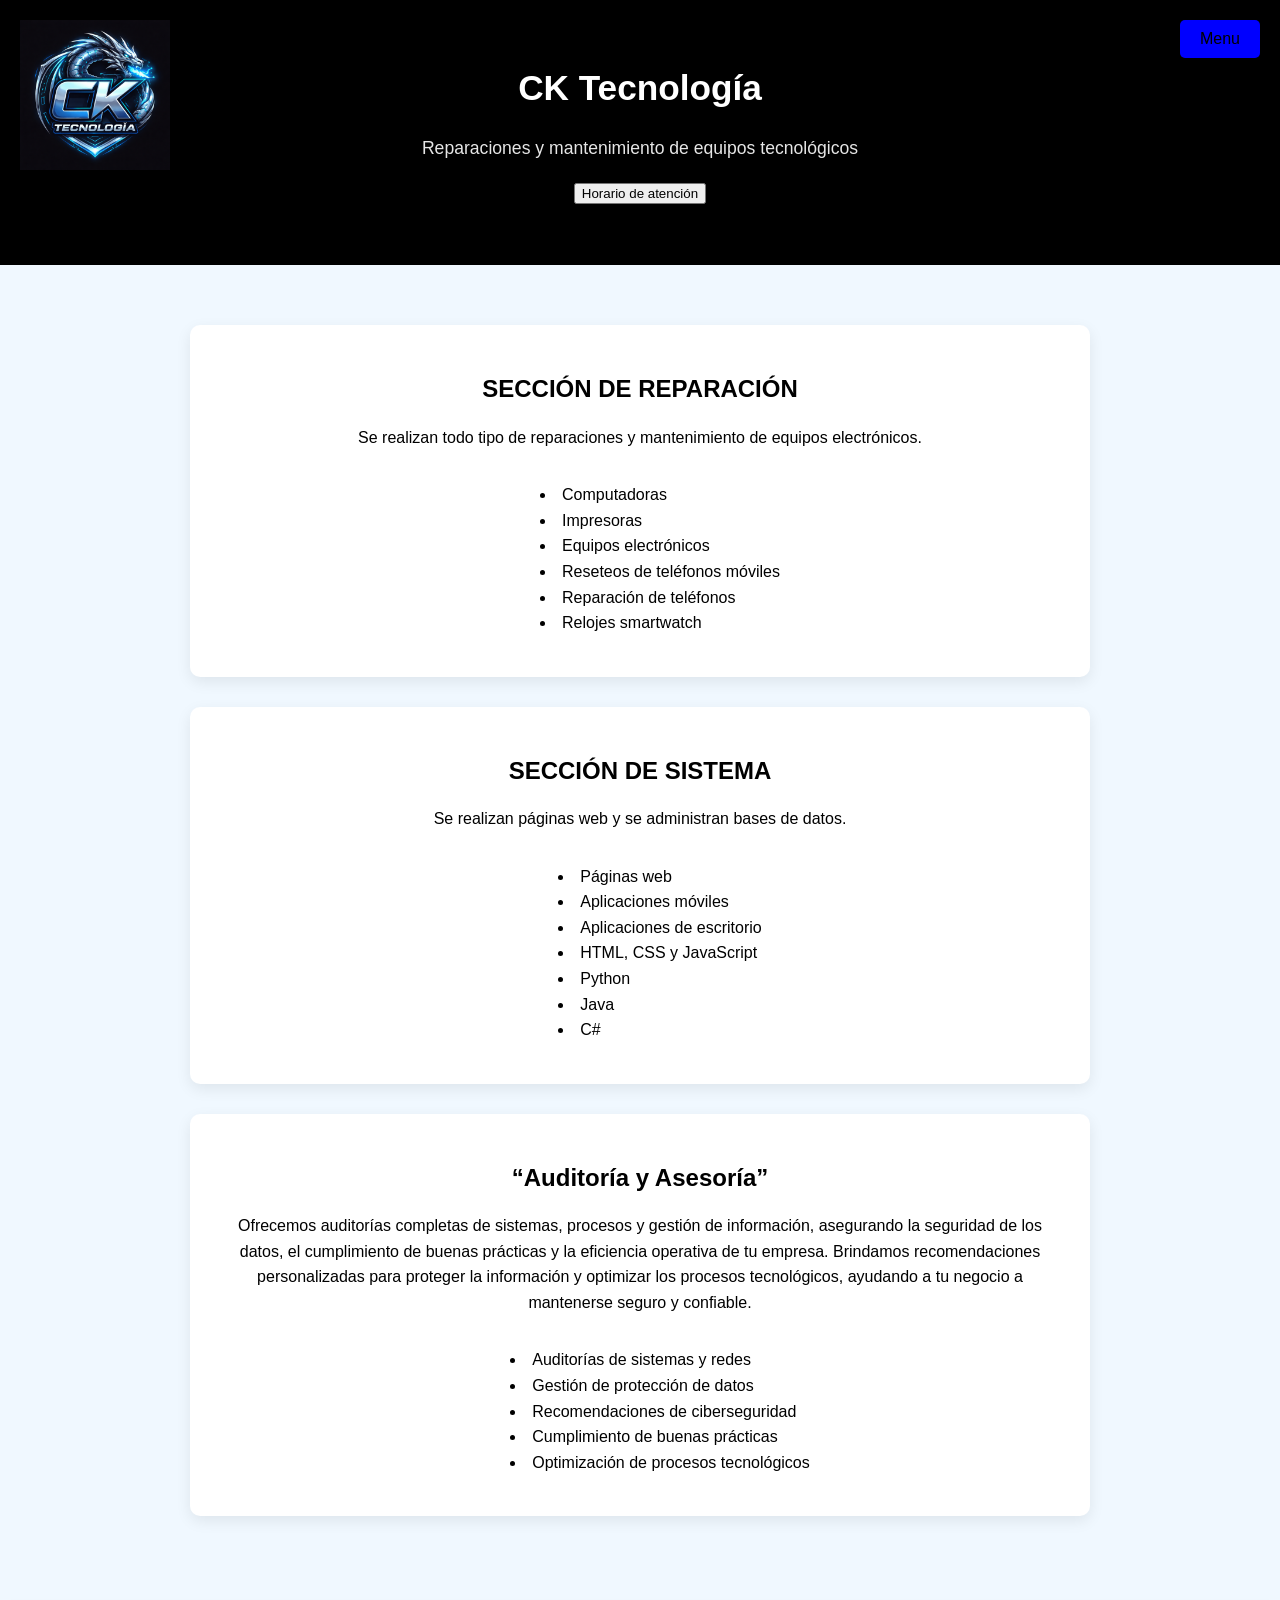
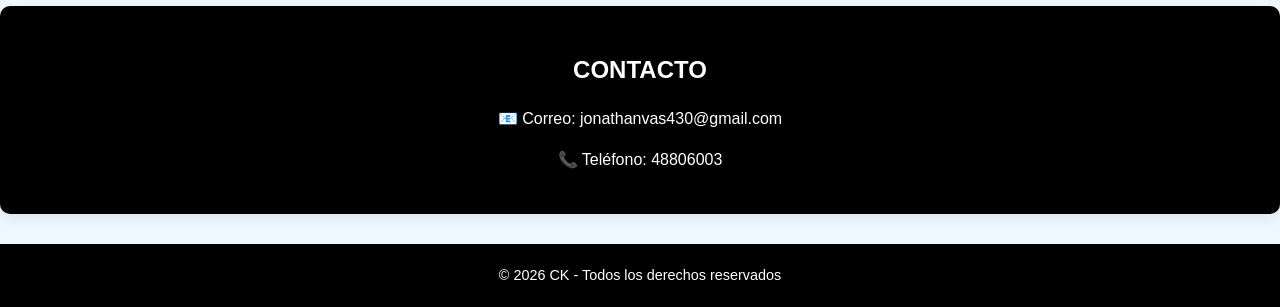
==== proyect.html @ 314781e8 "Add files via upload" ====
<!DOCTYPE html>
<html lang="es">
<head>
    <meta charset="UTF-8">
    <meta name="viewport" content="width=device-width, initial-scale=1.0">
    <link rel="stylesheet" href="proyect.css">
    <title>CK Tecnología</title>
</head>
<body>

<header>
    <img src="logotipo.png" alt="Logotipo de CK tecnológicos" class="logo">

    <h1>CK Tecnología</h1>
   
    <p>Reparaciones y mantenimiento de equipos tecnológicos</p>

    <div id="menuContainer">
        <button id="btnMenu">Menu</button>
        <div id="menu" class="menu-procedimiento">
            <a href="informacion.html">Menu Principal</a>
        </div>
    </div>

    <button id="btnInfo">Horario de atención</button>
    <p id="mensaje">Atendemos de lunes a viernes de 8.00am a 5.00pm y sábado de 8.00am a 12.00pm.</p>
</header>

<main>

    <section>
        <h2>SECCIÓN DE REPARACIÓN</h2>
        <p>
            Se realizan todo tipo de reparaciones y mantenimiento de equipos electrónicos.
        </p>
        <ul>
            <li>Computadoras</li>
            <li>Impresoras</li>
            <li>Equipos electrónicos</li>
            <li>Reseteos de teléfonos móviles</li>
            <li>Reparación de teléfonos</li>
            <li>Relojes smartwatch</li>
        </ul>
    </section>

    <section>
        <h2>SECCIÓN DE SISTEMA</h2>
        <p>Se realizan páginas web y se administran bases de datos.</p>

        <ul>
            <li>Páginas web</li>
            <li>Aplicaciones móviles</li>
            <li>Aplicaciones de escritorio</li>
            <li>HTML, CSS y JavaScript</li>
            <li>Python</li>
            <li>Java</li>
            <li>C#</li>
        </ul>
    </section>

    <section>
        <h2>“Auditoría y Asesoría”</h2>
        <p>Ofrecemos auditorías completas de sistemas, procesos y gestión de información, 
            asegurando la seguridad de los datos, el cumplimiento de buenas prácticas y la 
            eficiencia operativa de tu empresa. Brindamos recomendaciones personalizadas
             para proteger la información y 
            optimizar los procesos tecnológicos, ayudando a tu negocio a mantenerse 
            seguro y confiable.</p>

            <ul>
                <li>Auditorías de sistemas y redes</li>
                <li>Gestión de protección de datos</li>
                <li>Recomendaciones de ciberseguridad</li>
                <li>Cumplimiento de buenas prácticas</li>
                <li>Optimización de procesos tecnológicos</li>
            </ul>
    </section>

</main>

<section class="contacto">
    <h2>CONTACTO</h2>
    <p>📧 Correo: jonathanvas430@gmail.com</p>
    <p>📞 Teléfono: 48806003</p>
</section>

<footer>
    © 2026 CK - Todos los derechos reservados
</footer>

<script src="proyect.js"></script>
</body>
</html>
---- proyect.css ----
body {
    font-family: 'Poppins', sans-serif;
    margin: 0;
    background-color: aliceblue;
    color: black;
    line-height: 1.6;
}

/* HEADER */
header {
    background-color: black;
    color: white;
    padding: 60px 20px;
    text-align: center;
    position: relative; /* necesario para posicionar el logo y menú */
}

/* MENU */
#menuContainer {
    position: absolute;
    top: 20px;
    right: 20px;
    
}
#btnMenu {
    background-color: blue;
    color: black;
    border: none;
    padding: 10px 20px;
    font-size: 1rem;
    border-radius: 5px;
    cursor: pointer;
    transition: 0.3s;

}

#btnMenu:hover {
    background-color: red;
    transform: scale(1.05);
    transition: 0.3s;
}

#menu {
    display: none; /* oculto por defecto */
    position: absolute;
    top: 100%; /* justo debajo del botón */
    right: 0;
    background-color: black;
    color: yellow;
    min-width: 180px;
    box-shadow: 0 8px 16px rgba(0,0,0,0.2);
    border-radius: 5px;
    z-index: 1000;
}

#menu.mostrar {
    display: block;
}

#menu a {
    display: block;
    padding: 10px;
    background-color: white;
    color: black;
    text-decoration: none;
}

#menu a:hover {
    background-color: red;
    color: white;
}

/* Logo en esquina izquierda */
.logo {
    width: 150px;
    position: absolute;
    top: 20px;
    left: 20px;
}

/* Título */
header h1 {
    margin: 0;
    font-size: 2.2rem;
}

/* Subtítulo */
header p {
    font-size: 1.1rem;
    opacity: 0.9;
}

/* BOTÓN HORARIO */
#btnInfo:hover {
    background-color: darkblue;
    transform: scale(1.05);
    transition: 0.3s;
}

/* MAIN */
main {
    max-width: 900px;
    margin: 40px auto;
    padding: 20px;
    text-align: center;
}

/* SECCIONES */
section {
    background: white;
    padding: 25px;
    border-radius: 10px;
    margin-bottom: 30px;
    box-shadow: 0 5px 15px rgba(0,0,0,0.08);
}

section h2 {
    margin-bottom: 10px;
}

ul {
    list-style-position: inside;
    text-align: left;
    display: inline-block;
}

/* FOOTER */
footer {
    text-align: center;
    padding: 20px;
    background-color: black;
    color: white;
    font-size: 0.9rem;
}

section:last-of-type {
    text-align: center;
}

section.contacto {
    background-color: black;
    color: white;
}
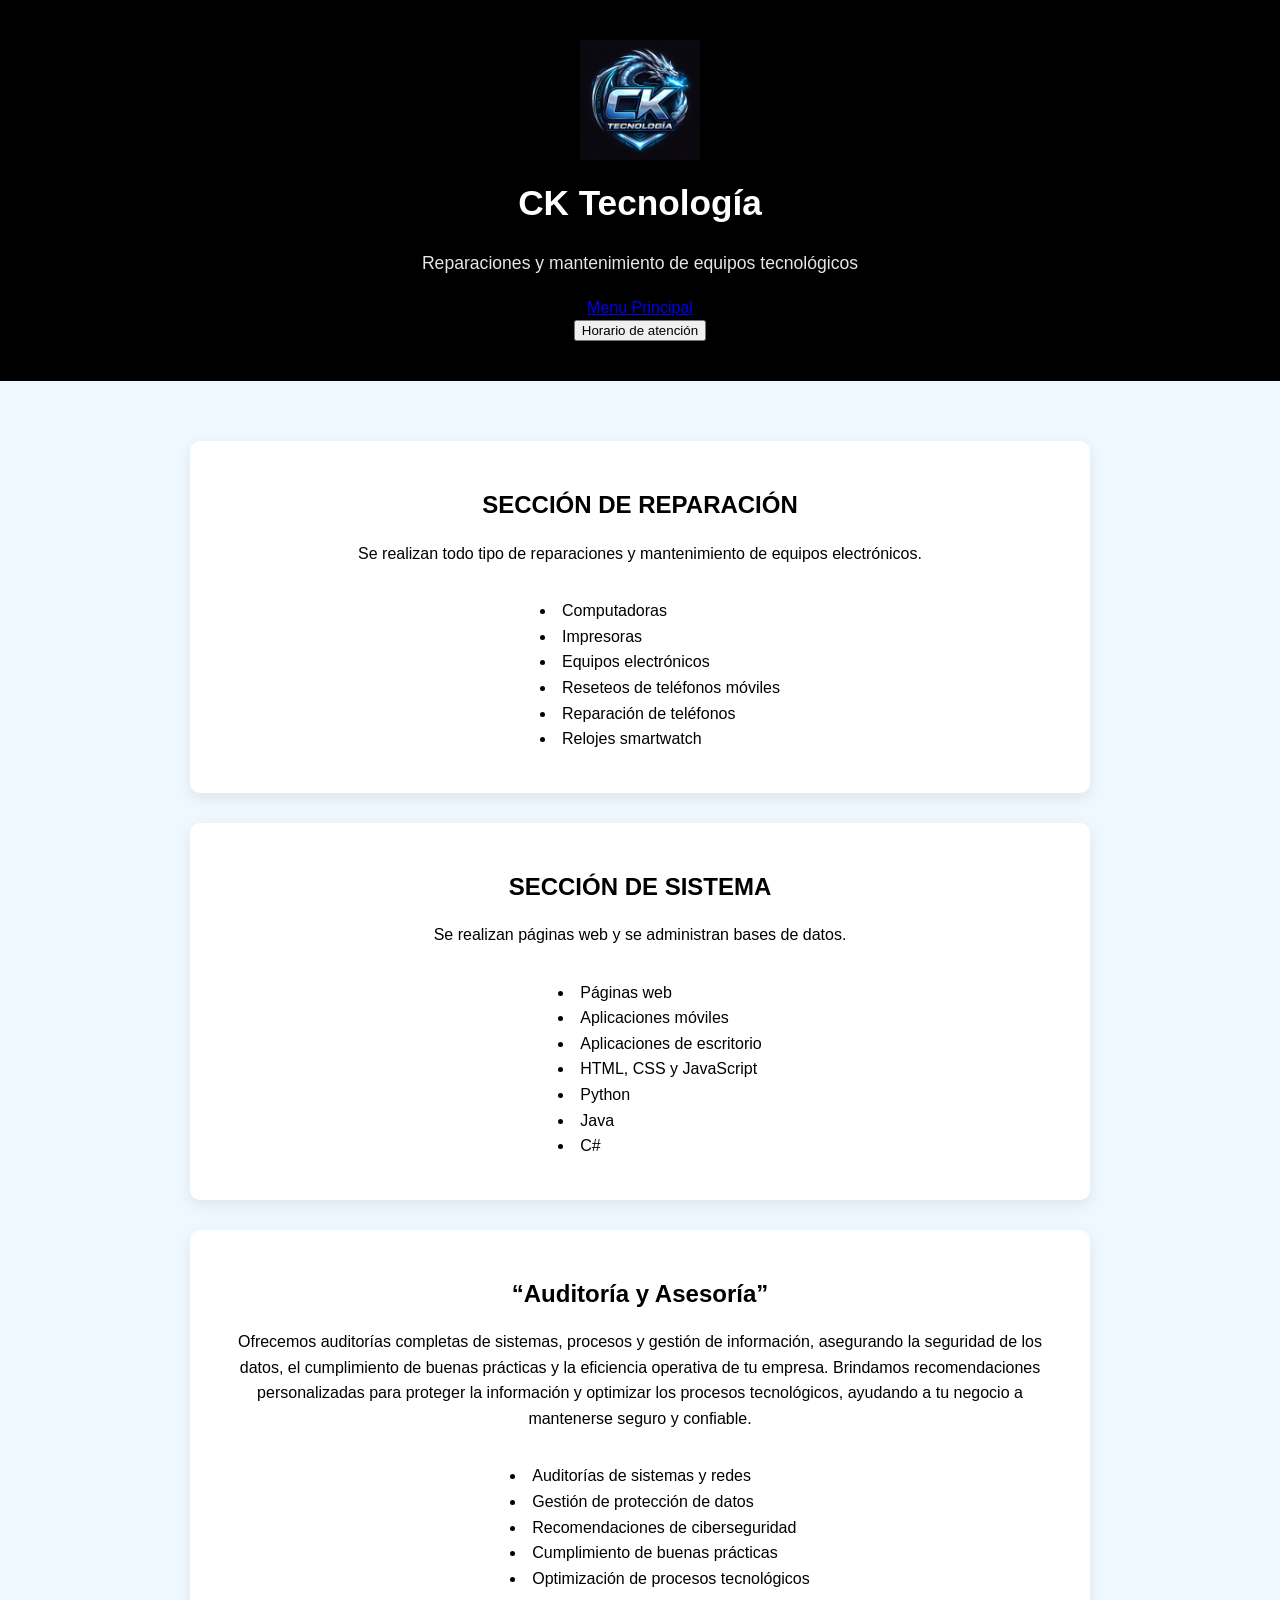
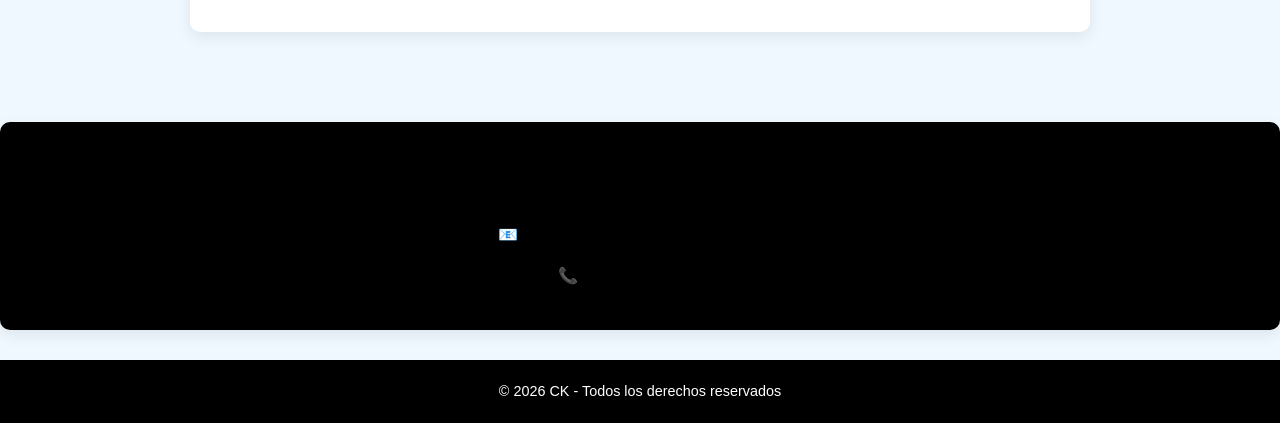
==== commit 5ccbc861: "Update proyect.html" ====
--- a/proyect.html
+++ b/proyect.html
@@ -16,9 +16,8 @@
     <p>Reparaciones y mantenimiento de equipos tecnológicos</p>
 
     <div id="menuContainer">
-        <button id="btnMenu">Menu</button>
         <div id="menu" class="menu-procedimiento">
-            <a href="informacion.html">Menu Principal</a>
+            <a href="index.html">Menu Principal</a>
         </div>
     </div>
 
@@ -90,4 +89,6 @@
 
 <script src="proyect.js"></script>
 </body>
-</html>+
+</html>
+
--- a/proyect.css
+++ b/proyect.css
@@ -1,4 +1,4 @@
-body {
+ body {
     font-family: 'Poppins', sans-serif;
     margin: 0;
     background-color: aliceblue;
@@ -8,74 +8,23 @@
 
 /* HEADER */
 header {
+    display: flex;
+    flex-direction: column;
+    align-items: center;
+    justify-content: center;
     background-color: black;
     color: white;
-    padding: 60px 20px;
+    padding: 40px 20px;
     text-align: center;
-    position: relative; /* necesario para posicionar el logo y menú */
-}
-
-/* MENU */
-#menuContainer {
-    position: absolute;
-    top: 20px;
-    right: 20px;
-    
-}
-#btnMenu {
-    background-color: blue;
-    color: black;
-    border: none;
-    padding: 10px 20px;
-    font-size: 1rem;
-    border-radius: 5px;
-    cursor: pointer;
-    transition: 0.3s;
-
-}
-
-#btnMenu:hover {
-    background-color: red;
-    transform: scale(1.05);
-    transition: 0.3s;
-}
-
-#menu {
-    display: none; /* oculto por defecto */
-    position: absolute;
-    top: 100%; /* justo debajo del botón */
-    right: 0;
-    background-color: black;
-    color: yellow;
-    min-width: 180px;
-    box-shadow: 0 8px 16px rgba(0,0,0,0.2);
-    border-radius: 5px;
-    z-index: 1000;
-}
-
-#menu.mostrar {
-    display: block;
-}
-
-#menu a {
-    display: block;
-    padding: 10px;
-    background-color: white;
-    color: black;
-    text-decoration: none;
-}
-
-#menu a:hover {
-    background-color: red;
-    color: white;
+    position: relative; /* necesario para posicionar el logo */
 }
 
 /* Logo en esquina izquierda */
 .logo {
-    width: 150px;
-    position: absolute;
-    top: 20px;
-    left: 20px;
+    max-width: 120px;
+    height: auto;
+    margin-bottom: 15px;
+   
 }
 
 /* Título */
@@ -90,9 +39,10 @@
     opacity: 0.9;
 }
 
-/* BOTÓN HORARIO */
+/* BOTÓN */
 #btnInfo:hover {
-    background-color: darkblue;
+    background-color: red;
+    color: yellow;
     transform: scale(1.05);
     transition: 0.3s;
 }
@@ -123,7 +73,6 @@
     text-align: left;
     display: inline-block;
 }
-
 /* FOOTER */
 footer {
     text-align: center;
@@ -132,12 +81,10 @@
     color: white;
     font-size: 0.9rem;
 }
-
 section:last-of-type {
     text-align: center;
 }
+section.contacto {
+    background-color:black;
 
-section.contacto {
-    background-color: black;
-    color: white;
-}+}
